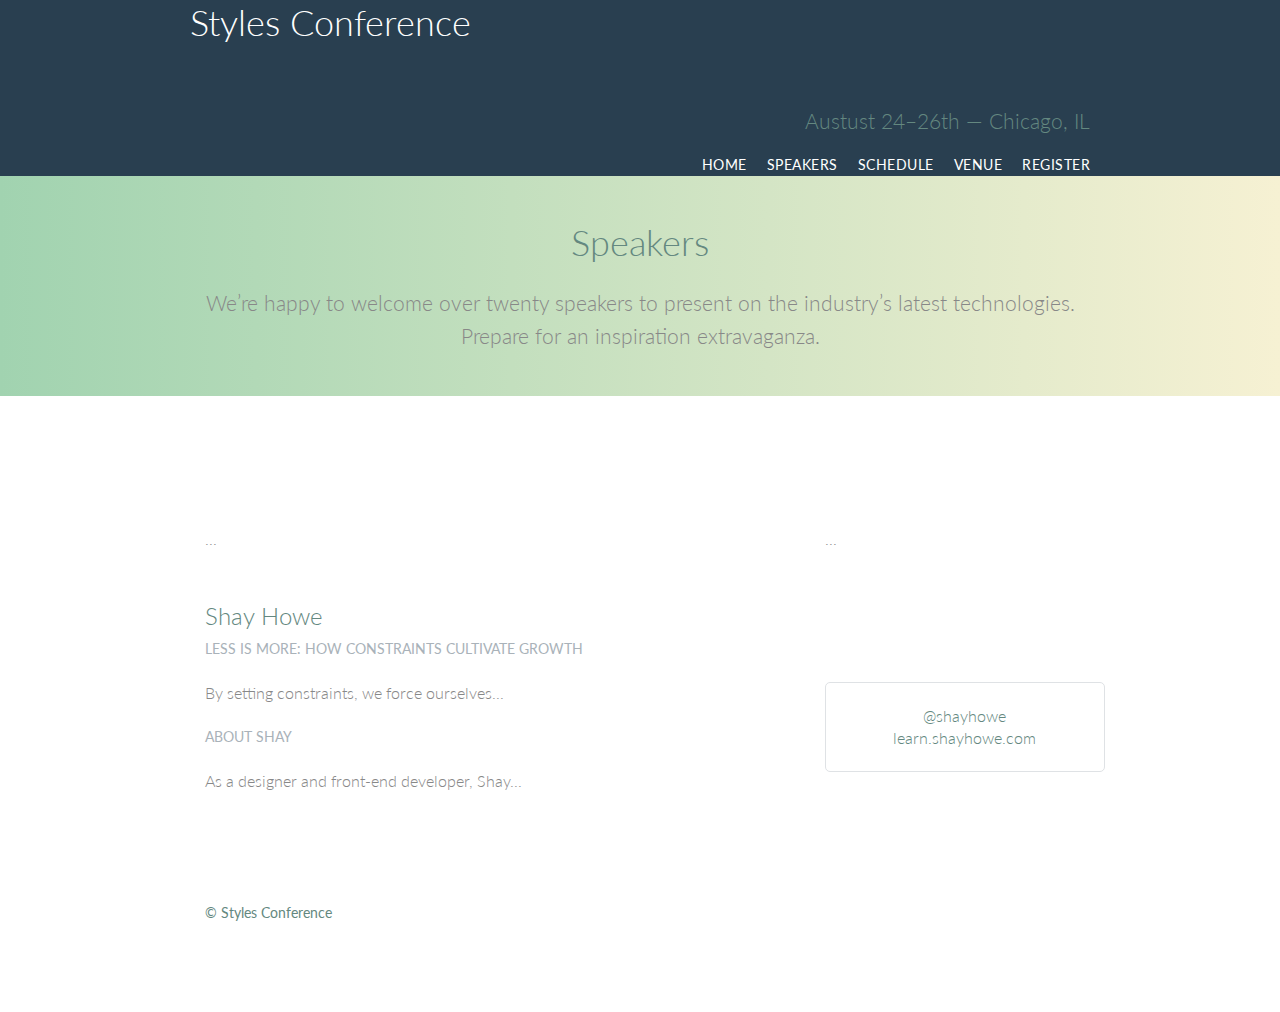
==== speakers.html @ 040c7764 "inital upload" ====
<!DOCTYPE html>
<html lang="en">
<head>
    <meta charset="UTF-8">
    <meta http-equiv="X-UA-Compatible" content="IE=edge">
    <meta name="viewport" content="width=device-width, initial-scale=1.0">
    <link rel="stylesheet" href="/assets/stylesheets/main.css">
    <link rel="stylesheet"
  href="http://fonts.googleapis.com/css?family=Lato:100,300,400">
    <title>Style Conference</title>
</head>
<body>
    <header class="primary-header container group">
        <h1>
            <a href="index.html">Styles Conference</a>
        </h1>
        <h3 class="tagline">Austust 24&ndash;26th &mdash; Chicago, IL</h3>
        <nav class="nav primary-nav">
            <ul>
                <li><a href="index.html">Home</a></li><!--
                --><li><a href="speakers.html">Speakers</a></li><!--
                --><li><a href="schedule.html">Schedule</a></li><!--
                --><li><a href="venue.html">Venue</a></li><!--
                --><li><a href="register.html">Register</a></li>
              </ul>
        </nav>
    </header>
    <section class="row-alt">
        <div class="lead container">
            <h1>Speakers</h1>
            <p>We&#8217;re happy to welcome over twenty speakers to present on the industry&#8217;s latest technologies. Prepare for an inspiration extravaganza.</p>
        </div>
    </section>
    <section class="row">
        <div class="grid">
            <section class="row">
                <div class="grid">
              
                  <section class="speaker" id="chris-mills">
              
                    <div class="col-2-3">
                      ...
                    </div><!--
              
                    --><aside class="col-1-3">
                      ...
                    </aside>
              
                  </section>
            <section id="shay-howe">

                <div class="col-2-3">
                    <h2>Shay Howe</h2>
                    <h5>Less Is More: How Constraints Cultivate Growth</h5>
                    <p>By setting constraints, we force ourselves...</p>
                    <h5>About Shay</h5>
                    <p>As a designer and front-end developer, Shay...</p>
                </div><!--

                --><aside class="col-1-3">
                    <div class="speaker-info">
                        <ul>
                            <li><a href="https://twitter.com/shayhowe">@shayhowe</a></li>
                            <li><a href="http://learn.shayhowe.com/">learn.shayhowe.com</a></li>
                        </ul>
                    </div>

                </aside>
            </section>

        </div>
    </section>

    <footer class="primary-footer container group">
        <small>&copy; Styles Conference</small>
        <nav class="nav">
            <ul>
                <li><a href="index.html">Home</a></li><!--
                --><li><a href="speakers.html">Speakers</a></li><!--
                --><li><a href="schedule.html">Schedule</a></li><!--
                --><li><a href="venue.html">Venue</a></li><!--
                --><li><a href="register.html">Register</a></li>
              </ul>
        </nav>
      </footer>
</body>
</html>
---- assets/stylesheets/main.css ----
/* http://meyerweb.com/eric/tools/css/reset/
   v2.0 | 20110126
   License: none (public domain)
*/

html,
body,
div,
span,
applet,
object,
iframe,
h1,
h2,
h3,
h4,
h5,
h6,
p,
blockquote,
pre,
a,
abbr,
acronym,
address,
big,
cite,
code,
del,
dfn,
em,
img,
ins,
kbd,
q,
s,
samp,
small,
strike,
strong,
sub,
sup,
tt,
var,
b,
u,
i,
center,
dl,
dt,
dd,
ol,
ul,
li,
fieldset,
form,
label,
legend,
table,
caption,
tbody,
tfoot,
thead,
tr,
th,
td,
article,
aside,
canvas,
details,
embed,
figure,
figcaption,
footer,
header,
hgroup,
menu,
nav,
output,
ruby,
section,
summary,
time,
mark,
audio,
video {
    margin: 0;
    padding: 0;
    border: 0;
    font-size: 100%;
    font: inherit;
    vertical-align: baseline;
}

/* HTML5 display-role reset for older browsers */
article,
aside,
details,
figcaption,
figure,
footer,
header,
hgroup,
menu,
nav,
section {
    display: block;
}

body {
    line-height: 1;
}

ol,
ul {
    list-style: none;
}

blockquote,
q {
    quotes: none;
}

blockquote:before,
blockquote:after,
q:before,
q:after {
    content: '';
    content: none;
}

table {
    border-collapse: collapse;
    border-spacing: 0;
}

/*
  ========================================
  Custom styles
  ========================================
*/

body {
    background: #293f50;
    color: #888;
    font: 300 16px/22px "Lato", "Open Sans", "Helvetica Neue", Helvetica, Arial, sans-serif;
}


h1,
h2,
h3,
h4 {
    color: #648880;
}

h1 {
    font-size: 36px;
    line-height: 44px;
}

h2 {
    font-size: 24px;
    line-height: 44px;
}

h3 {
    font-size: 21px;
}

h4 {
    font-size: 18px;
}

h5 {
    color: #a9b2b9;
    font-size: 14px;
    font-weight: 400;
    text-transform: uppercase;
}

strong {
    font-weight: 400;
}

cite,
em {
    font-style: italic;
}

.tagline {
    margin: 66px 0 22px 0;
    text-align: right;
}



/*
  ========================================
  Links
  ========================================
*/

a {
    color: #648880;
    text-decoration: none;
}

a:hover {
    color: #a9b2b9;
}

p a {
    border-bottom: 1px solid #dfe2e5;
}

.primary-header a,
.primary-footer a {
    color: #fff;
}

.primary-header a:hover,
.primary-footer a:hover {
    color: #648880;
}



/*
  ========================================
  Grid
  ========================================
*/

*,
*:before,
*:after {
    -webkit-box-sizing: border-box;
    -moz-box-sizing: border-box;
    box-sizing: border-box;
}

.container,
.grid {
    margin: 0 auto;
    width: 960px;
}

.container {
    padding-left: 30px;
    padding-right: 30px;
}

.col-1-3 {
    width: 33.33%;
}

.col-2-3 {
    width: 66.66%;
}

.col-1-3,
.col-2-3 {
    display: inline-block;
    vertical-align: top;
}

.grid,
.col-1-3,
.col-2-3 {
    padding-left: 15px;
    padding-right: 15px;
}

.teaser a:hover h3 {
    color: #a9b2b9;
}

/*
  ========================================
  Typography
  ========================================
*/

h1,
h3,
h4,
h5,
p {
    margin-bottom: 22px;
}

/*
  ========================================
  Buttons
  ========================================
*/

.btn {
    border-radius: 5px;
    color: #fff;
    cursor: pointer;
    display: inline-block;
    font-weight: 400;
    letter-spacing: .5px;
    margin: 0;
    text-transform: uppercase;
}

.btn-alt {
    border: 1px solid #dfe2e5;
    padding: 10px 30px;
}

.btn-alt:hover {
    background: #fff;
    color: #648880;
}

/*
  ========================================
  Rows
  ========================================
*/

.row,
.row-alt {
    min-width: 960px;
}

.row {
    background: #fff;
    padding: 66px 0 44px 0;
}

.row-alt {
    background: #cbe2c1;
    background: -webkit-linear-gradient(to right, #a1d3b0, #f6f1d3);
    background: -moz-linear-gradient(to right, #a1d3b0, #f6f1d3);
    background: linear-gradient(to right, #a1d3b0, #f6f1d3);
    padding: 44px 0 22px 0;
}



/*
  ========================================
  Home
  ========================================
*/

.hero {
    color: #fff;
    line-height: 44px;
    padding: 22px 80px 66px 80px;
    text-align: center;
}

.hero h2 {
    font-size: 36px;
}

.hero p {
    font-size: 24px;
    font-weight: 100;
}

/*
  ========================================
  Rows
  ========================================
*/

.lead {
    text-align: center;
}

.lead p {
    font-size: 21px;
    line-height: 33px;
}

/*
  ========================================
  Clearfix
  ========================================
*/

.group:before,
.group:after {
    content: "";
    display: table;
}

.group:after {
    clear: both;
}

.group {
    clear: both;
    *zoom: 1;
}


/*
  ========================================
  Primary header
  ========================================
*/

.nav {
    text-align: right;
}

.primary-nav {
    font-size: 14px;
    font-weight: 400;
    letter-spacing: .5px;
    text-transform: uppercase;
}

.nav li {
    display: inline-block;
    margin: 0 10px;
    vertical-align: top;
}

.nav li:last-child {
    margin-right: 0;
}

/*
  ========================================
  Primary header
  ========================================
*/

.logo {
    border-top: 4px solid #648880;
    float: left;
    font-size: 48px;
    font-weight: 100;
    letter-spacing: .5px;
    line-height: 44px;
    padding: 40px 0 22px 0;
    text-transform: uppercase;

}

/*
  ========================================
  Primary footer
  ========================================
*/


.primary-footer {
    color: #648880;
    font-size: 14px;
    padding-bottom: 44px;
    padding-top: 44px;
}

.primary-footer small {
    float: left;
    font-weight: 400;
}

/*
  ========================================
  Speakers
  ========================================
*/

.speaker-info {
    border: 1px solid #dfe2e5;
    border-radius: 5px;
    margin-top: 88px;
    padding: 22px 0;
    text-align: center;
}

.speaker {
    margin-bottom: 44px;
}
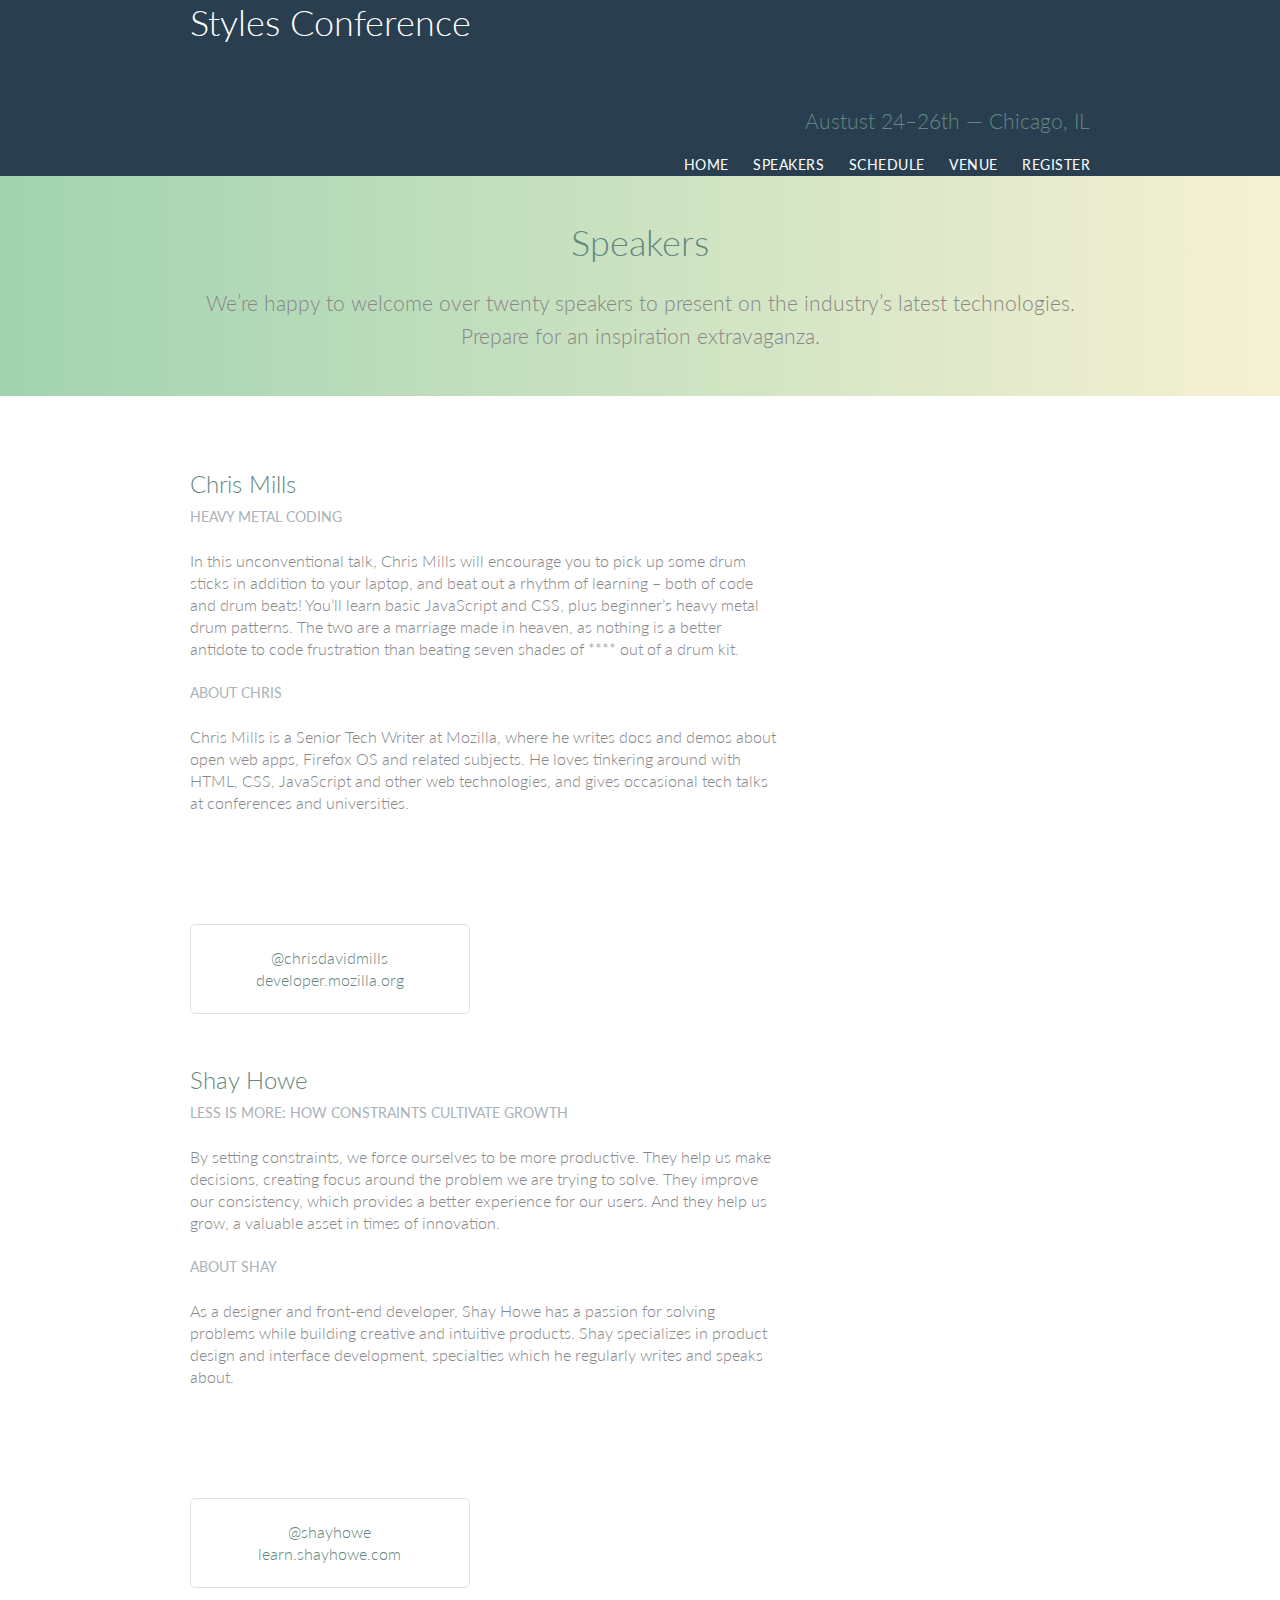
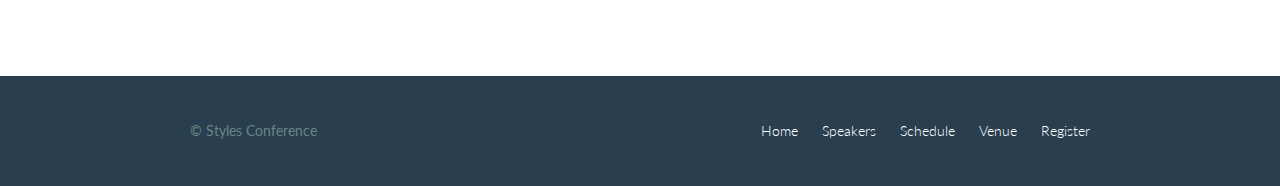
==== commit cb5bbb92: "fixed broken tags - style now show on footer" ====
--- a/speakers.html
+++ b/speakers.html
@@ -1,14 +1,15 @@
 <!DOCTYPE html>
 <html lang="en">
+
 <head>
     <meta charset="UTF-8">
     <meta http-equiv="X-UA-Compatible" content="IE=edge">
     <meta name="viewport" content="width=device-width, initial-scale=1.0">
     <link rel="stylesheet" href="/assets/stylesheets/main.css">
-    <link rel="stylesheet"
-  href="http://fonts.googleapis.com/css?family=Lato:100,300,400">
+    <link rel="stylesheet" href="http://fonts.googleapis.com/css?family=Lato:100,300,400">
     <title>Style Conference</title>
 </head>
+
 <body>
     <header class="primary-header container group">
         <h1>
@@ -17,71 +18,136 @@
         <h3 class="tagline">Austust 24&ndash;26th &mdash; Chicago, IL</h3>
         <nav class="nav primary-nav">
             <ul>
-                <li><a href="index.html">Home</a></li><!--
-                --><li><a href="speakers.html">Speakers</a></li><!--
-                --><li><a href="schedule.html">Schedule</a></li><!--
-                --><li><a href="venue.html">Venue</a></li><!--
-                --><li><a href="register.html">Register</a></li>
-              </ul>
+                <li><a href="index.html">Home</a></li>
+                <!--
+                -->
+                <li><a href="speakers.html">Speakers</a></li>
+                <!--
+                -->
+                <li><a href="schedule.html">Schedule</a></li>
+                <!--
+                -->
+                <li><a href="venue.html">Venue</a></li>
+                <!--
+                -->
+                <li><a href="register.html">Register</a></li>
+            </ul>
         </nav>
     </header>
     <section class="row-alt">
         <div class="lead container">
             <h1>Speakers</h1>
-            <p>We&#8217;re happy to welcome over twenty speakers to present on the industry&#8217;s latest technologies. Prepare for an inspiration extravaganza.</p>
+            <p>We&#8217;re happy to welcome over twenty speakers to present on the industry&#8217;s latest technologies.
+                Prepare for an inspiration extravaganza.</p>
         </div>
     </section>
     <section class="row">
         <div class="grid">
-            <section class="row">
-                <div class="grid">
-              
-                  <section class="speaker" id="chris-mills">
-              
-                    <div class="col-2-3">
-                      ...
-                    </div><!--
-              
-                    --><aside class="col-1-3">
-                      ...
-                    </aside>
-              
-                  </section>
-            <section id="shay-howe">
+            <!-- Chris Mills -->
+
+            <section class="speaker" id="chris-mills">
 
                 <div class="col-2-3">
+
+                    <h2>Chris Mills</h2>
+                    <h5>Heavy Metal Coding</h5>
+
+                    <p>In this unconventional talk, Chris Mills will encourage you to pick up some drum sticks in
+                        addition to your
+                        laptop, and beat out a rhythm of learning &#8211; both of code and drum beats! You&#8217;ll
+                        learn basic
+                        JavaScript and CSS, plus beginner&#8217;s heavy metal drum patterns. The two are a marriage made
+                        in heaven,
+                        as nothing is a better antidote to code frustration than beating seven shades of **** out of a
+                        drum kit.</p>
+
+                    <h5>About Chris</h5>
+
+                    <p>Chris Mills is a Senior Tech Writer at Mozilla, where he writes docs and demos about open web
+                        apps, Firefox
+                        OS and related subjects. He loves tinkering around with HTML, CSS, JavaScript and other web
+                        technologies,
+                        and gives occasional tech talks at conferences and universities.</p>
+
+                </div>
+                <!--
+
+          -->
+                <aside class="col-1-3">
+                    <div class="speaker-info">
+
+                        <ul>
+                            <li><a href="https://twitter.com/chrisdavidmills">@chrisdavidmills</a></li>
+                            <li><a href="https://developer.mozilla.org/">developer.mozilla.org</a></li>
+                        </ul>
+
+                    </div>
+                </aside>
+
+            </section>
+            <!-- Shay Howe -->
+
+            <section class="speaker" id="shay-howe">
+
+                <div class="col-2-3">
+
                     <h2>Shay Howe</h2>
                     <h5>Less Is More: How Constraints Cultivate Growth</h5>
-                    <p>By setting constraints, we force ourselves...</p>
+
+                    <p>By setting constraints, we force ourselves to be more productive. They help us make decisions,
+                        creating focus
+                        around the problem we are trying to solve. They improve our consistency, which provides a better
+                        experience
+                        for our users. And they help us grow, a valuable asset in times of innovation.</p>
+
                     <h5>About Shay</h5>
-                    <p>As a designer and front-end developer, Shay...</p>
-                </div><!--
 
-                --><aside class="col-1-3">
+                    <p>As a designer and front-end developer, Shay Howe has a passion for solving problems while
+                        building creative
+                        and intuitive products. Shay specializes in product design and interface development,
+                        specialties which he
+                        regularly writes and speaks about.</p>
+
+                </div>
+                <!--
+        
+                  -->
+                <aside class="col-1-3">
                     <div class="speaker-info">
+
                         <ul>
                             <li><a href="https://twitter.com/shayhowe">@shayhowe</a></li>
                             <li><a href="http://learn.shayhowe.com/">learn.shayhowe.com</a></li>
                         </ul>
+
                     </div>
+                </aside>
 
-                </aside>
             </section>
-
         </div>
     </section>
+
 
     <footer class="primary-footer container group">
         <small>&copy; Styles Conference</small>
         <nav class="nav">
             <ul>
-                <li><a href="index.html">Home</a></li><!--
-                --><li><a href="speakers.html">Speakers</a></li><!--
-                --><li><a href="schedule.html">Schedule</a></li><!--
-                --><li><a href="venue.html">Venue</a></li><!--
-                --><li><a href="register.html">Register</a></li>
-              </ul>
+                <li><a href="index.html">Home</a></li>
+                <!--
+                -->
+                <li><a href="speakers.html">Speakers</a></li>
+                <!--
+                -->
+                <li><a href="schedule.html">Schedule</a></li>
+                <!--
+                -->
+                <li><a href="venue.html">Venue</a></li>
+                <!--
+                -->
+                <li><a href="register.html">Register</a></li>
+            </ul>
         </nav>
-      </footer>
+    </footer>
 </body>
+
 </html>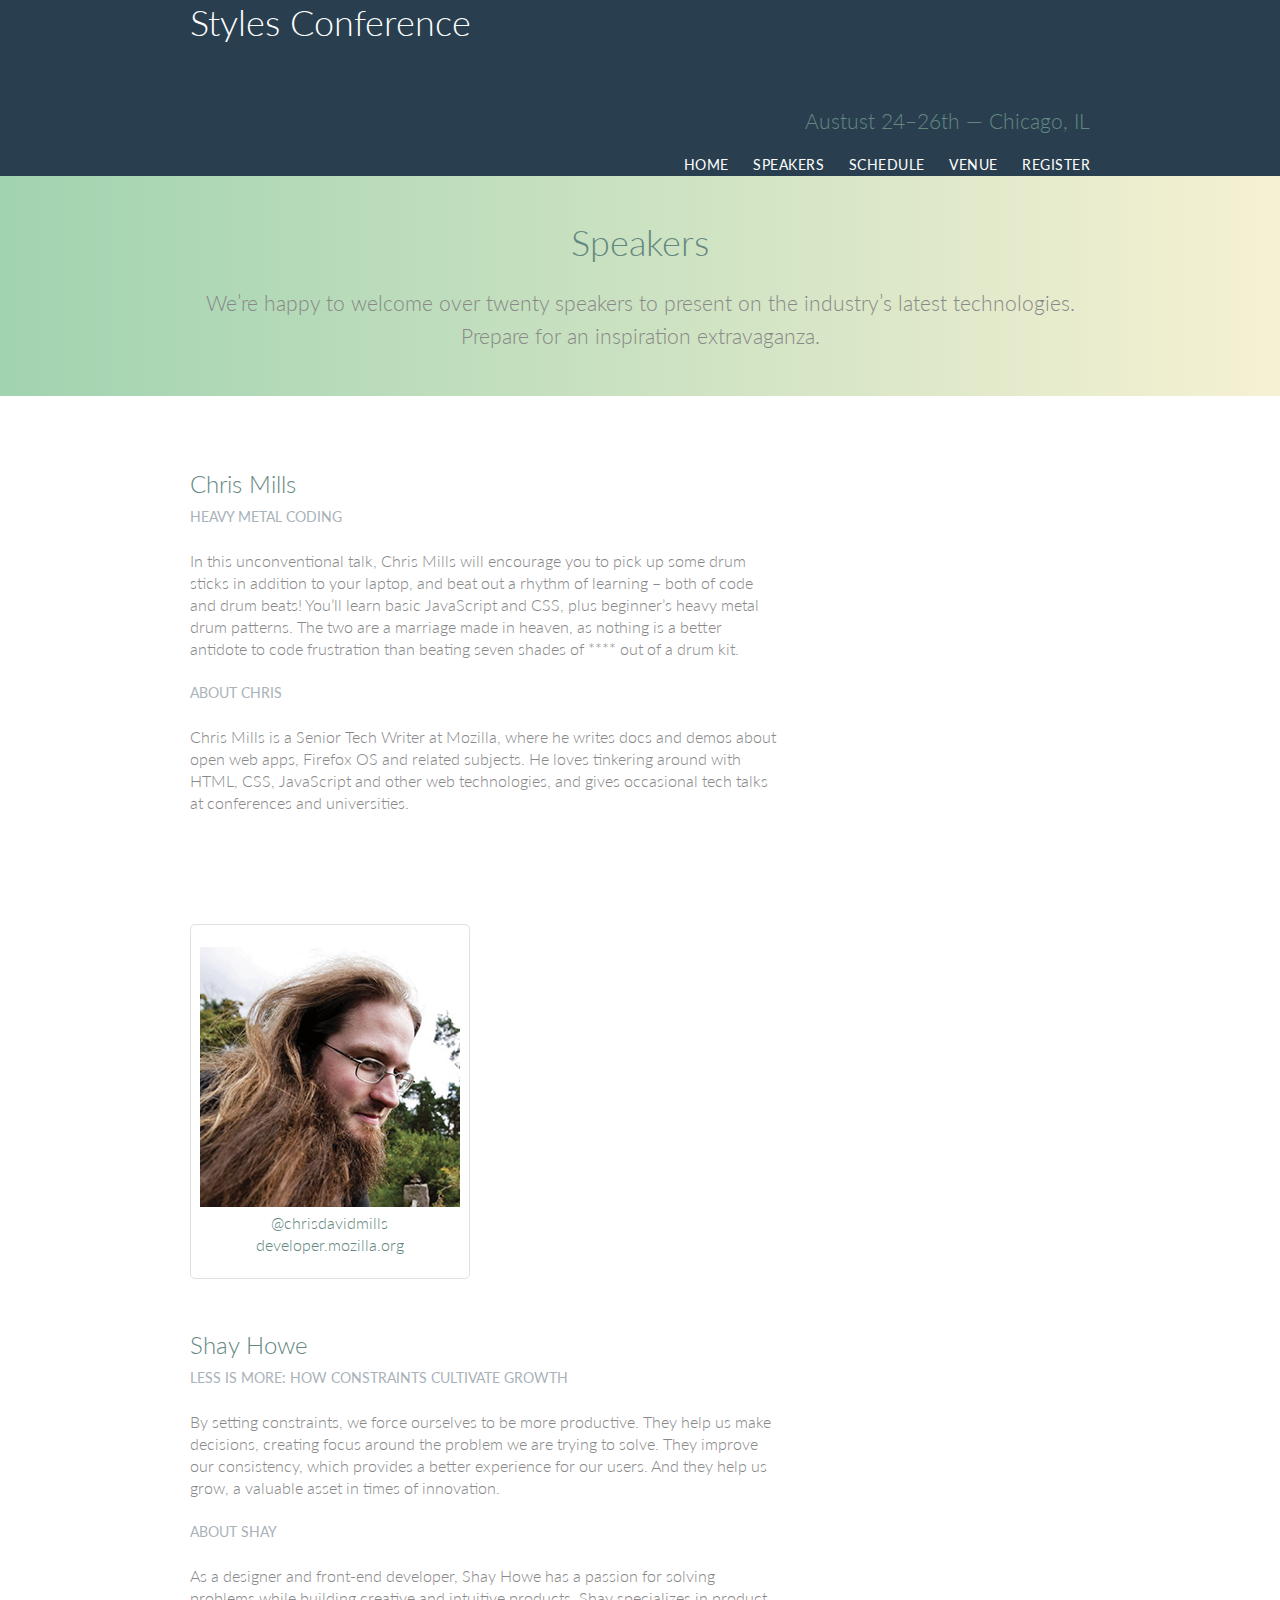
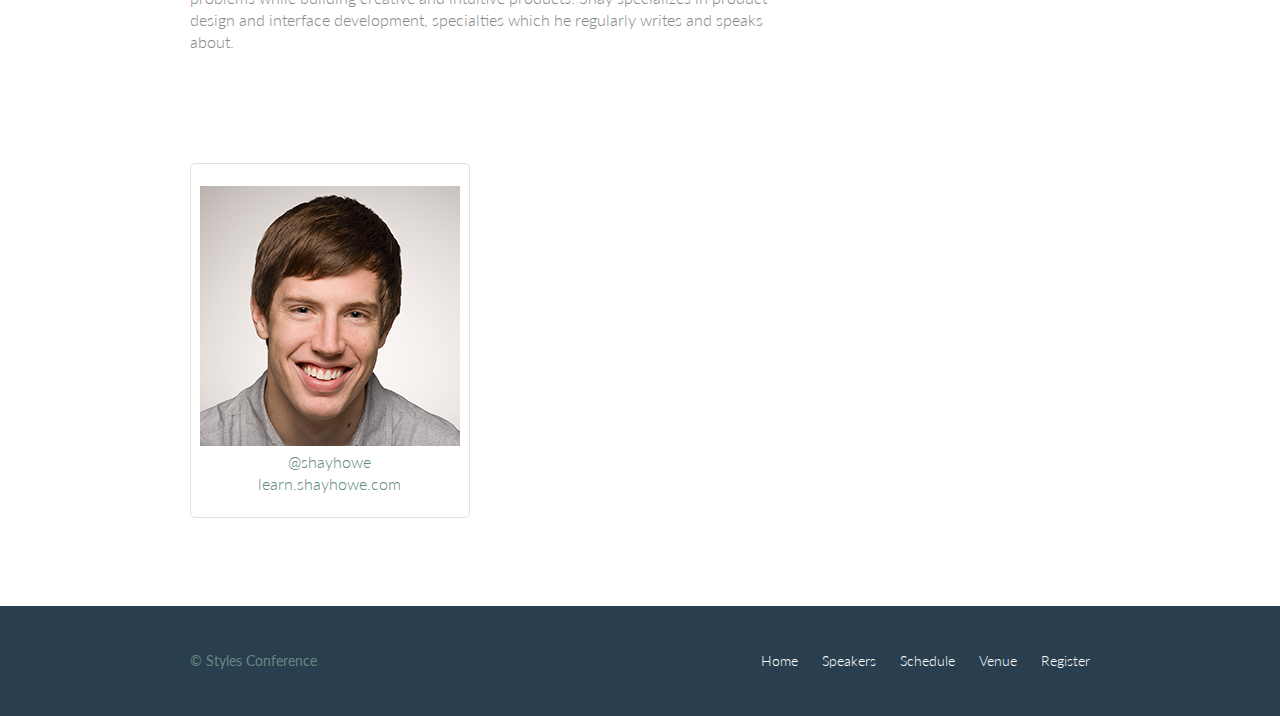
==== commit 22867c0a: "added speaker imgs" ====
--- a/speakers.html
+++ b/speakers.html
@@ -75,6 +75,7 @@
           -->
                 <aside class="col-1-3">
                     <div class="speaker-info">
+                        <img src="assets/images/speakers/chris-mills.jpg" alt="Chris Mills">
 
                         <ul>
                             <li><a href="https://twitter.com/chrisdavidmills">@chrisdavidmills</a></li>
@@ -114,6 +115,7 @@
                   -->
                 <aside class="col-1-3">
                     <div class="speaker-info">
+                        <img src="assets/images/speakers/shay-howe.jpg" alt="Shay Howe">
 
                         <ul>
                             <li><a href="https://twitter.com/shayhowe">@shayhowe</a></li>
--- a/assets/stylesheets/main.css
+++ b/assets/stylesheets/main.css
@@ -276,6 +276,13 @@
     color: #a9b2b9;
 }
 
+.teaser img {
+    border-radius: 5px;
+    display: block;
+    margin-bottom: 22px;
+    max-width: 100%;
+}
+
 /*
   ========================================
   Typography
